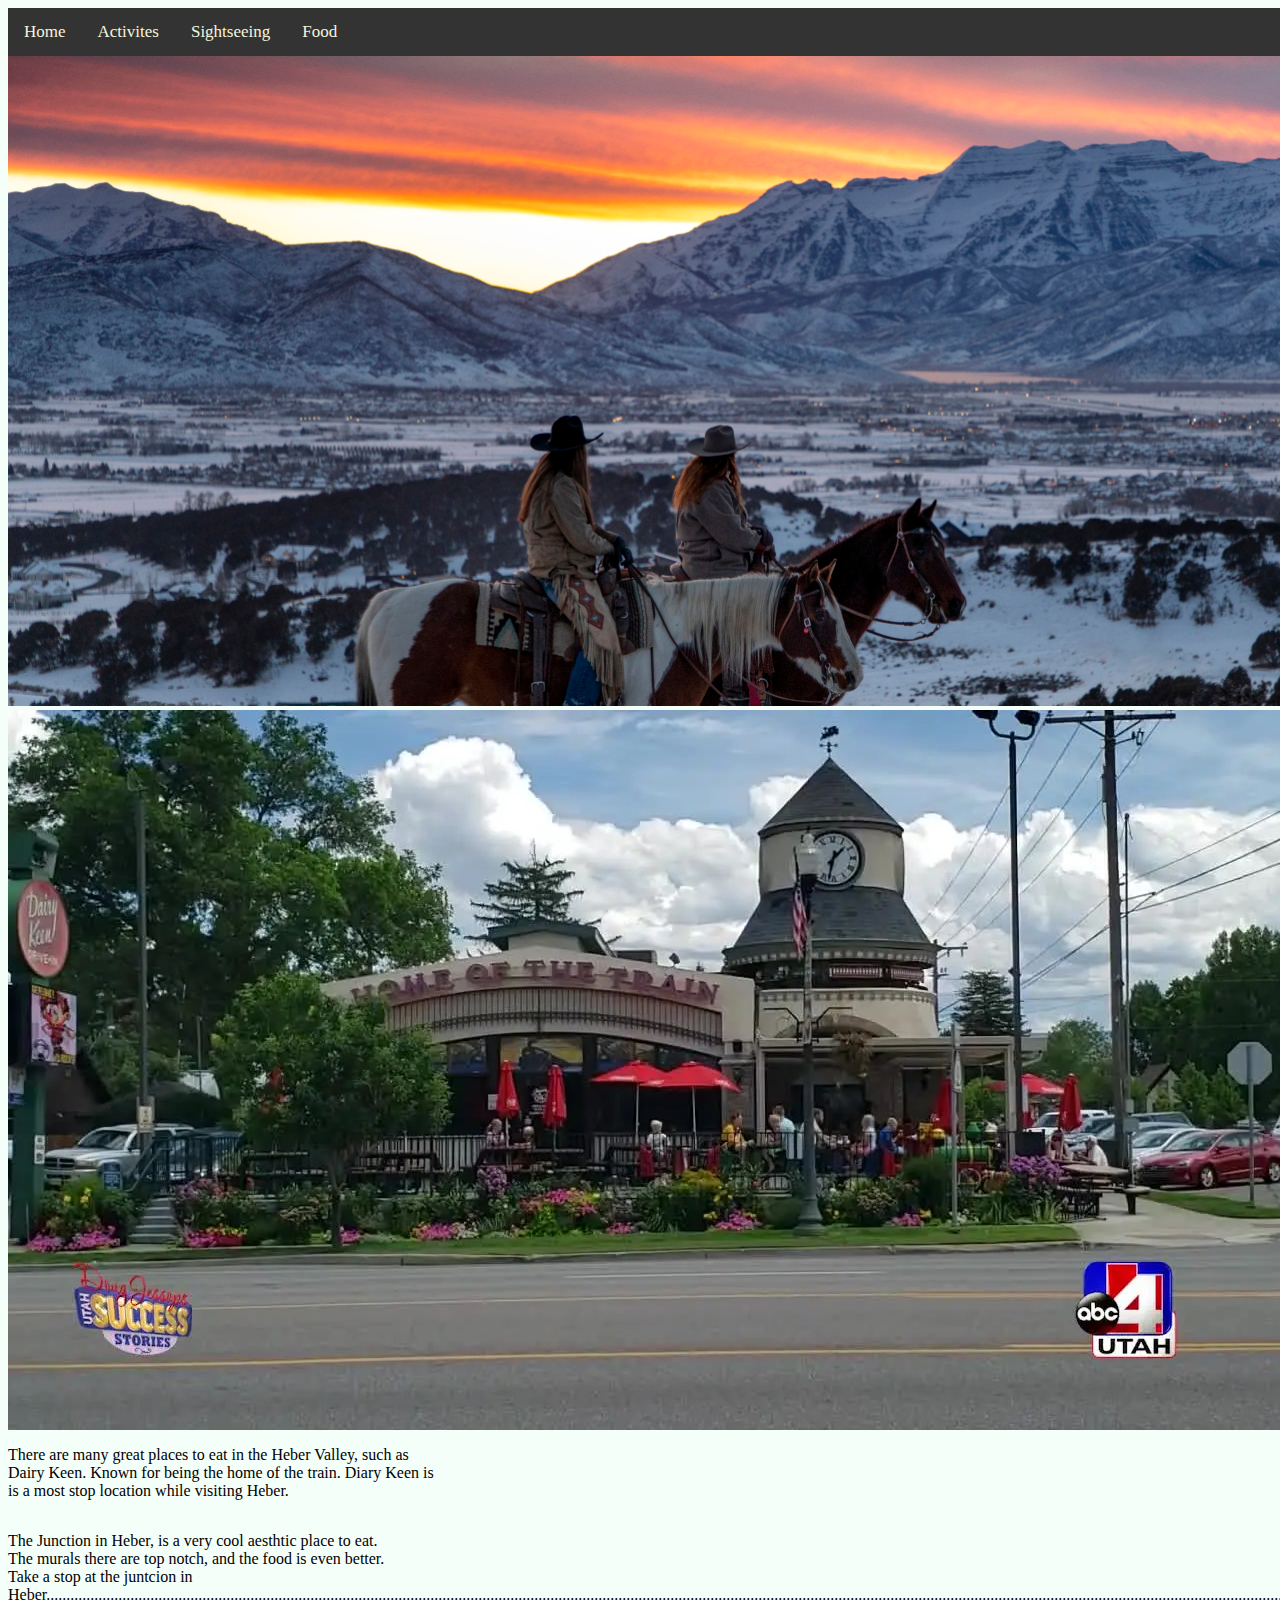
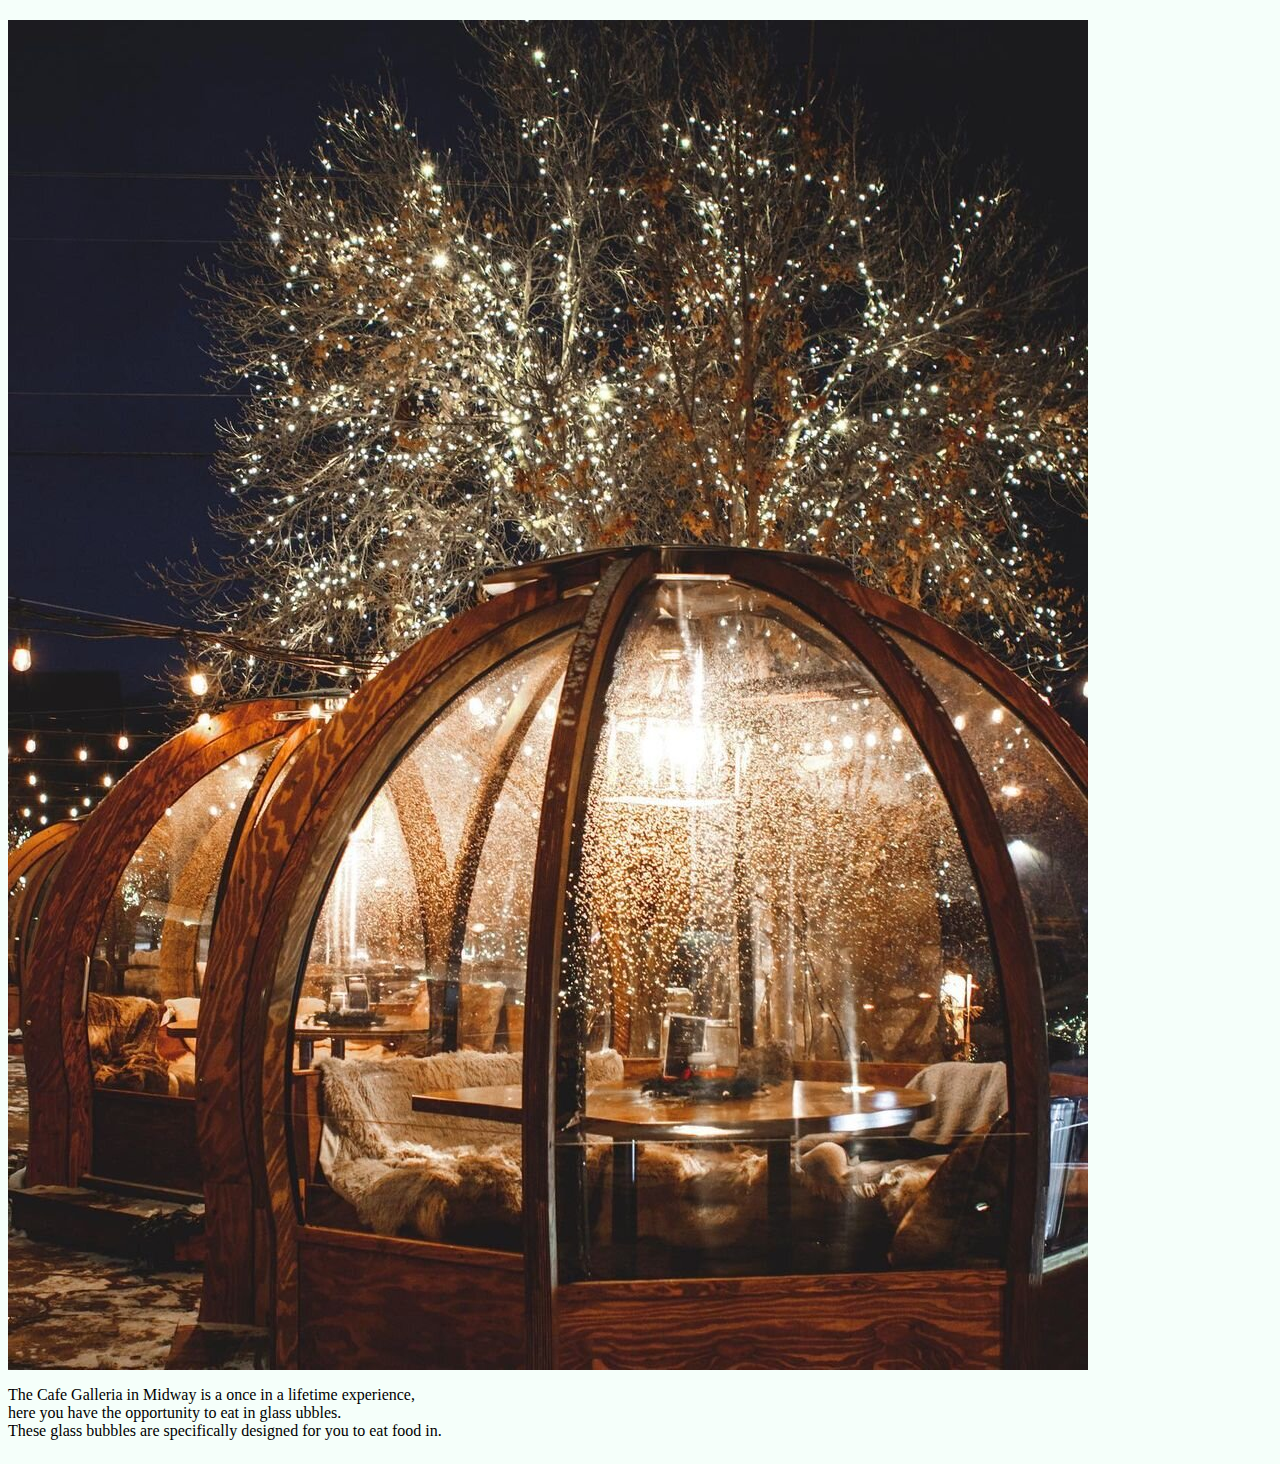
==== food.html @ d6c45a9f "Initial Setup" ====
<!DOCTYPE HTML>

<html>

    <head>
        <link rel="stylesheet" href="styles.css">
    </head>

    <body style= "background-color: mintcream">
    
        <div class = "grid-container">
            <div class="topnav">
                <a href="index.html">Home</a>
                <a href="act.html">Activites</a>
                <a href="see.html">Sightseeing</a>
                <a href="food.html">Food</a>
                <a href="#help" class="split">Contact Us</a>
            </div>
            <div class = "hero-image">
                <img src="Images/hero.jfif" alt="Hero Image">
            </div>
        </div>

    
        <div class = "grid-container">

            <img src="Images/dairy keen.webp" alt="A picture of Dairy Keen in Heber">

            <p>
                There are many great places to eat in the Heber Valley, such as 
                <br>
                Dairy Keen. Known for being the home of the train. Diary Keen is 
                <br>
                is a most stop location while visiting Heber.
            </p>

            <img src="" alt="">

            <p>
                The Junction in Heber, is a very cool aesthtic place to eat.
                <br>
                The murals there are top notch, and the food is even better.
                <br>
                Take a stop at the juntcion in Heber...........................................................................................................................................................................................................................................................................................................................................................................................................................................................................................................................
            </p>
            <img src="Images/LaGalleria.jpg" alt="A picture of a restaruatn in Midway">
            <p>
                The Cafe Galleria in Midway is a once in a lifetime experience,
                <br>
                here you have the opportunity to eat in glass ubbles.
                <br>
                These glass bubbles are specifically designed for you to eat food in.
            </p>

        </div>



    </body>

</html>
---- styles.css ----
.hero-image {
  background-image: linear-gradient(#555);
  height: 50%;
  background-position: center;
  background-repeat: no-repeat;
  background-size: cover;
  position: relative;
}
.hero-text {
    text-align: center;
    position: absolute;
    top: 50%;
    left: 50%;
    transform: translate(-50%, -50%);
    color: white;
  }

  /*
  .hero-text button {
    border: none;
    outline: 0;
    display: inline-block;
    padding: 10px 25px;
    color: black;
    background-color: beige;
    text-align: center;
    cursor: pointer;
  }


  .hero-text button:hover {
    background-color: #555;
    color: white;
  }
  */

  .grid-container {
    display: grid;
    grid-template-columns: auto;
    grid-template-rows: auto auto;
  }

  .topnav {
    overflow: hidden;
    background-color: #333;
  }
  
  .topnav a {
    float: left;
    color: beige;
    text-align: center;
    padding: 14px 16px;
    text-decoration: none;
    font-size: 17px;
  }
  
  .topnav a:hover {
    background-color: beige;
    color: black;
  }
  
  .topnav a.split {
    float: right;
    background-color: slategray;
    color: white;
  }
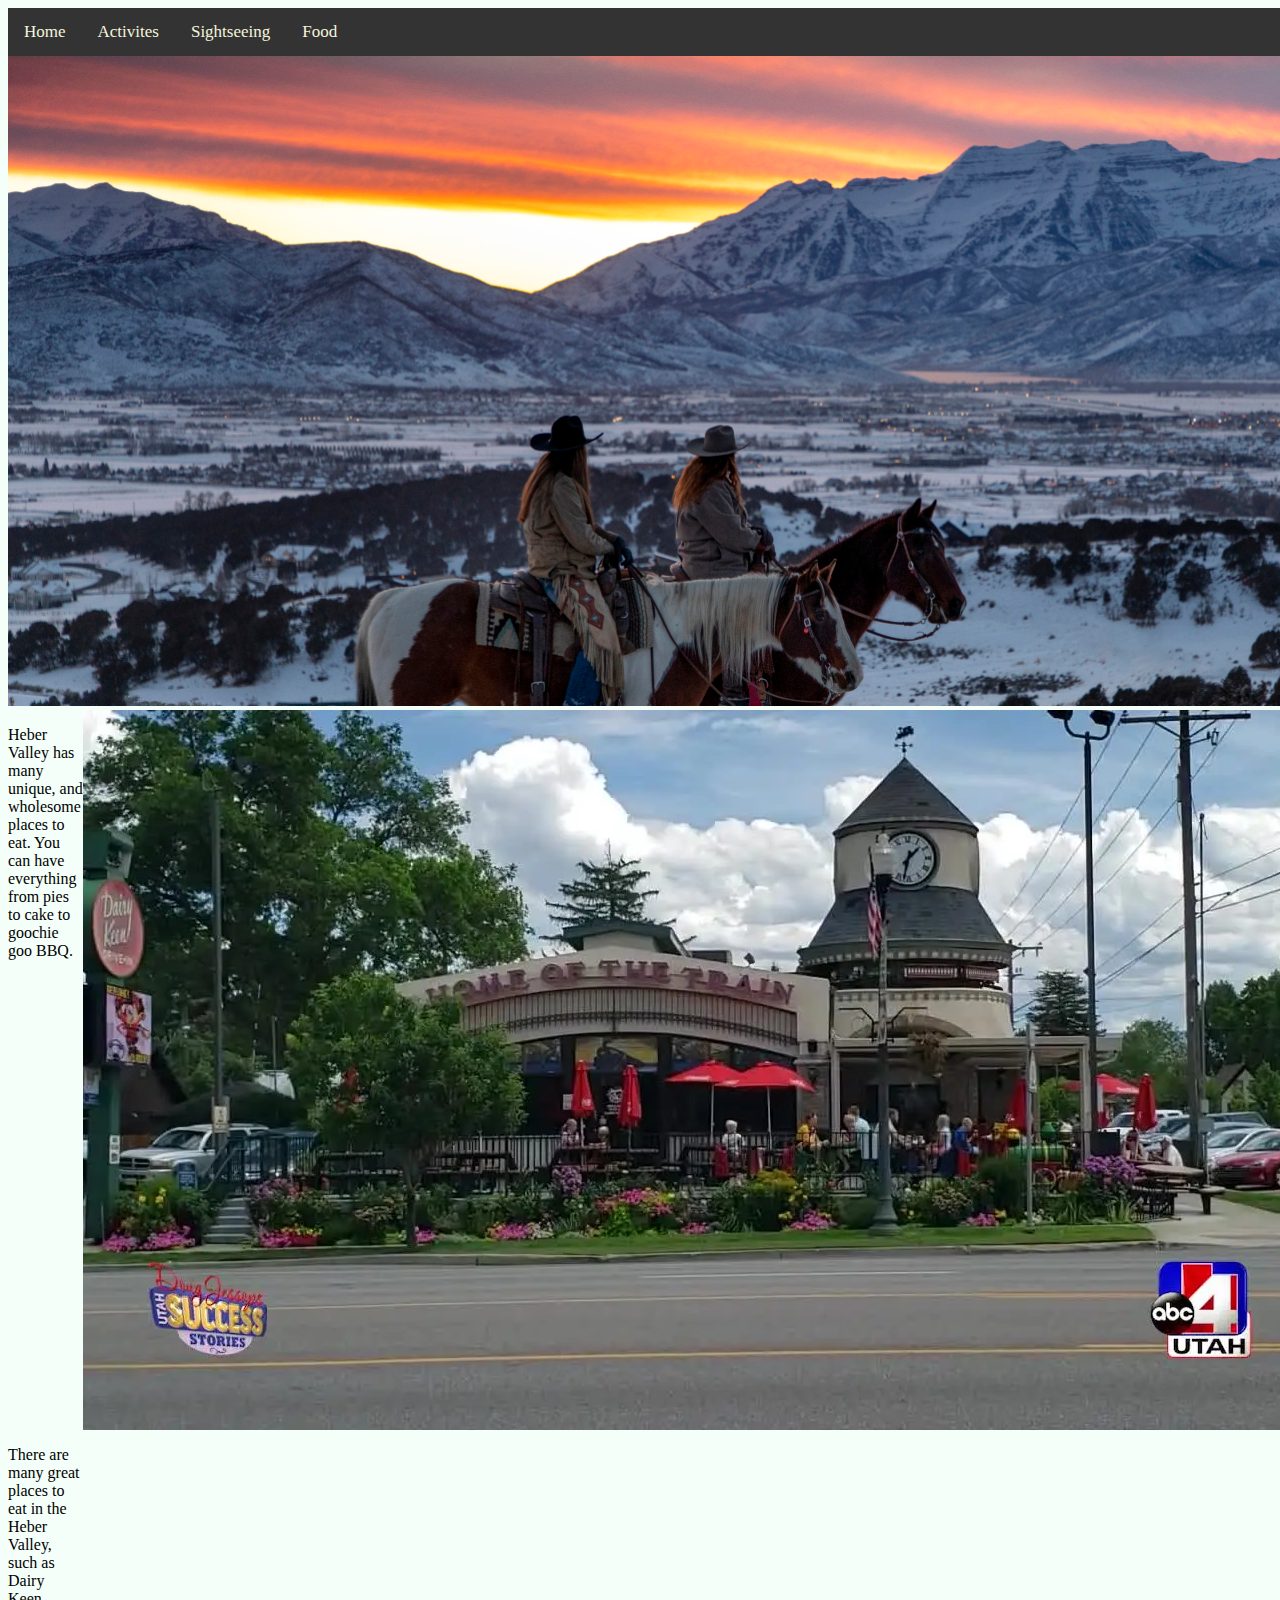
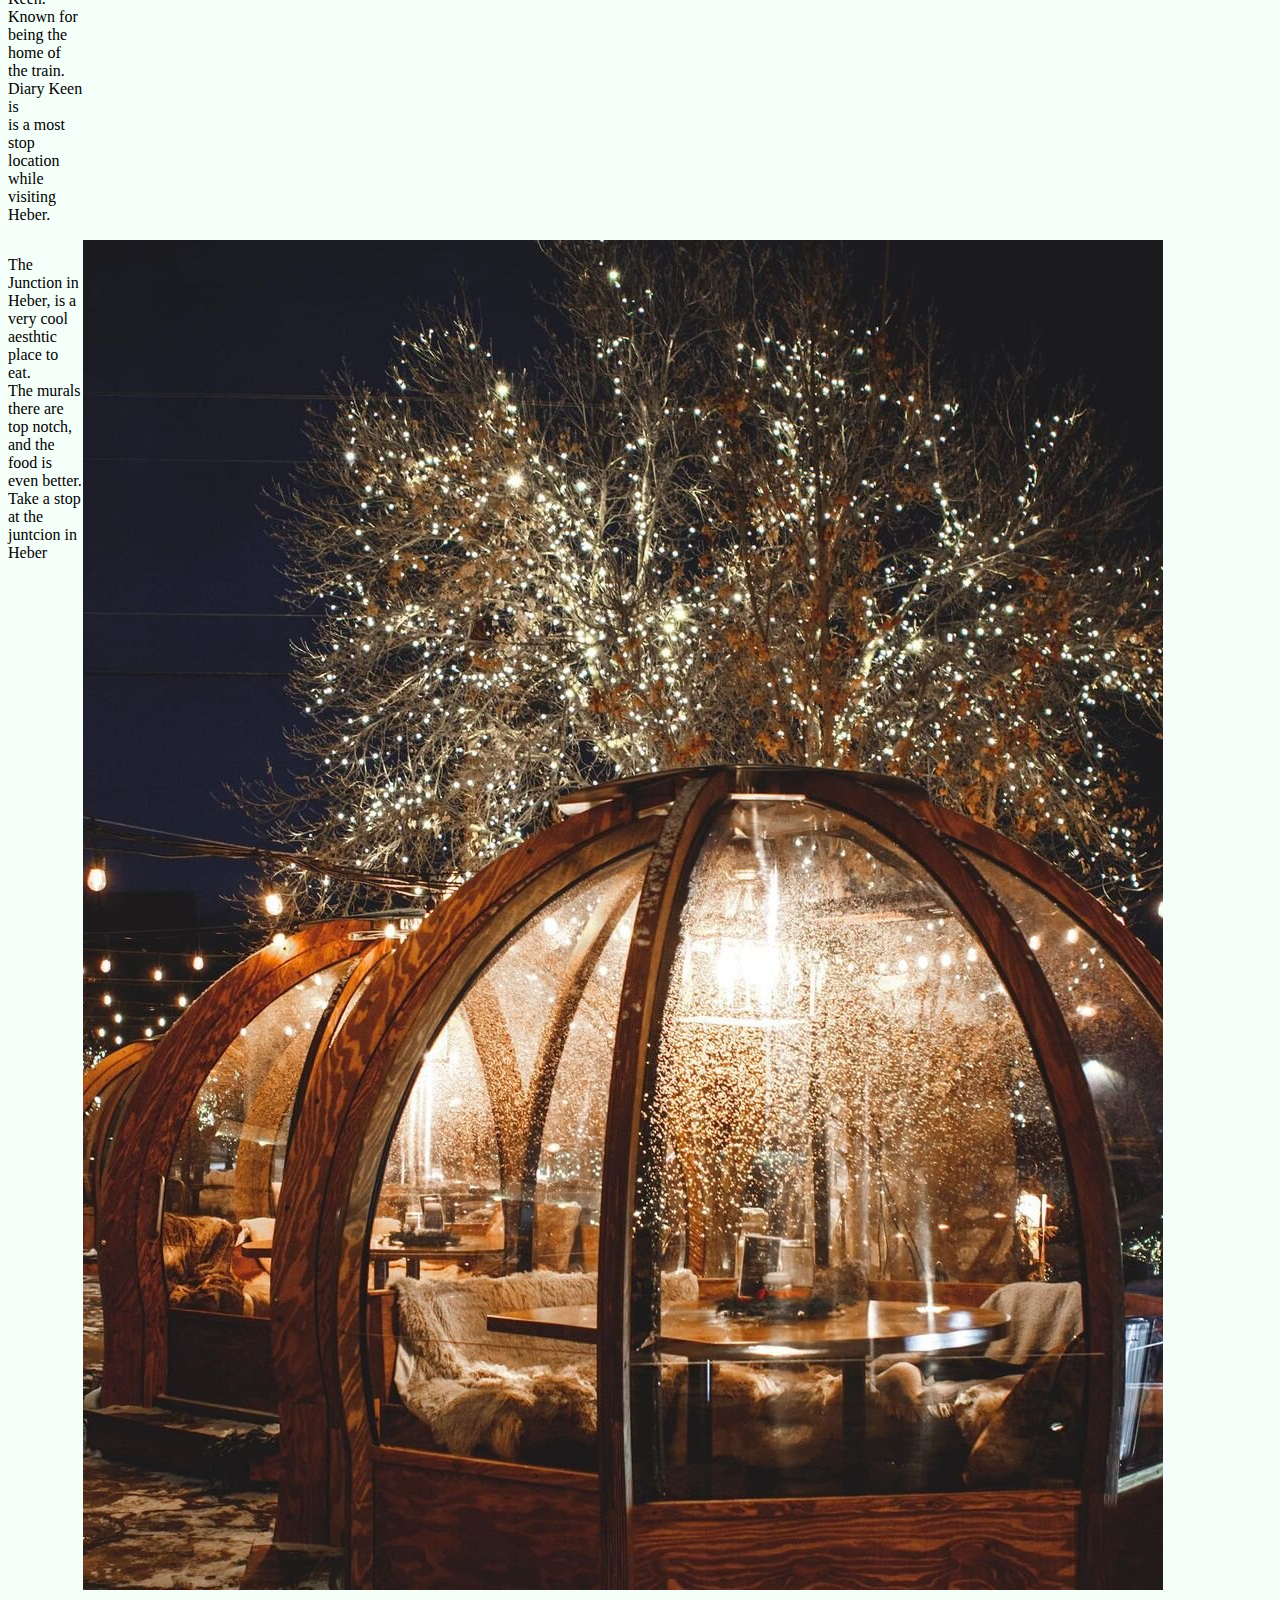
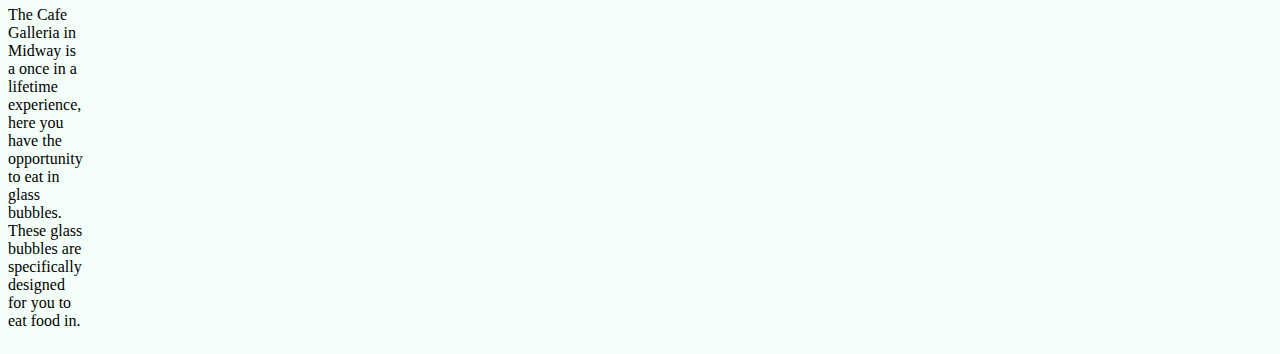
==== commit bbf1f8bb: "bug fixes" ====
--- a/food.html
+++ b/food.html
@@ -21,8 +21,14 @@
             </div>
         </div>
 
-    
-        <div class = "grid-container">
+        <div class = "grid-container2">
+
+            <p>
+                Heber Valley has many unique, and wholesome places to eat. You can have everything
+                <br>
+                from pies to cake to goochie goo BBQ.
+            </p>
+        
 
             <img src="Images/dairy keen.webp" alt="A picture of Dairy Keen in Heber">
 
@@ -41,21 +47,21 @@
                 <br>
                 The murals there are top notch, and the food is even better.
                 <br>
-                Take a stop at the juntcion in Heber...........................................................................................................................................................................................................................................................................................................................................................................................................................................................................................................................
+                Take a stop at the juntcion in Heber
             </p>
-            <img src="Images/LaGalleria.jpg" alt="A picture of a restaruatn in Midway">
+
+            <img src="Images/LaGalleria.jpg" alt="A picture of a restaurant in Midway">
+
             <p>
                 The Cafe Galleria in Midway is a once in a lifetime experience,
                 <br>
-                here you have the opportunity to eat in glass ubbles.
+                here you have the opportunity to eat in glass bubbles.
                 <br>
                 These glass bubbles are specifically designed for you to eat food in.
             </p>
 
         </div>
 
-
-
     </body>
 
 </html>--- a/styles.css
+++ b/styles.css
@@ -40,6 +40,12 @@
     grid-template-rows: auto auto;
   }
 
+  .grid-container2 {
+    display: grid;
+    grid-template-columns: auto auto;
+    grid-template-rows: auto auto auto;
+  }
+
   .topnav {
     overflow: hidden;
     background-color: #333;
@@ -64,3 +70,4 @@
     background-color: slategray;
     color: white;
   }
+
